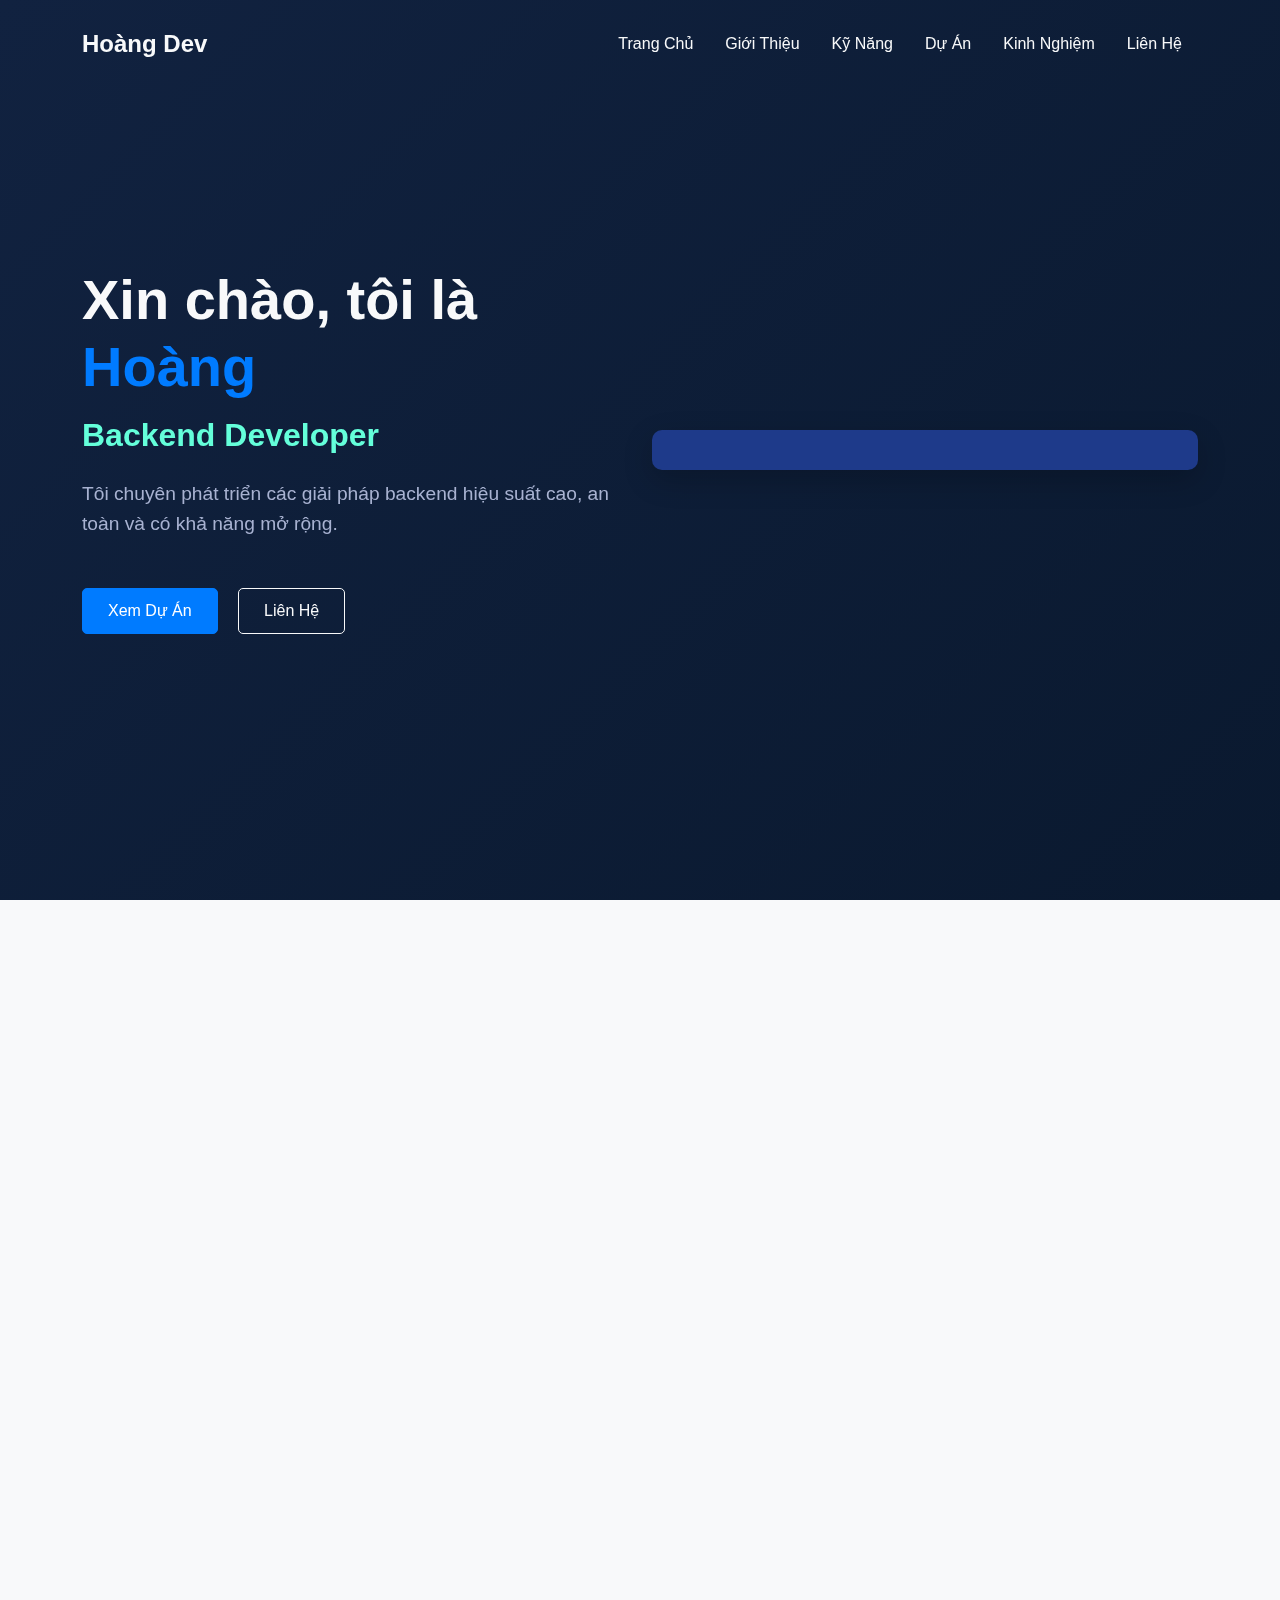
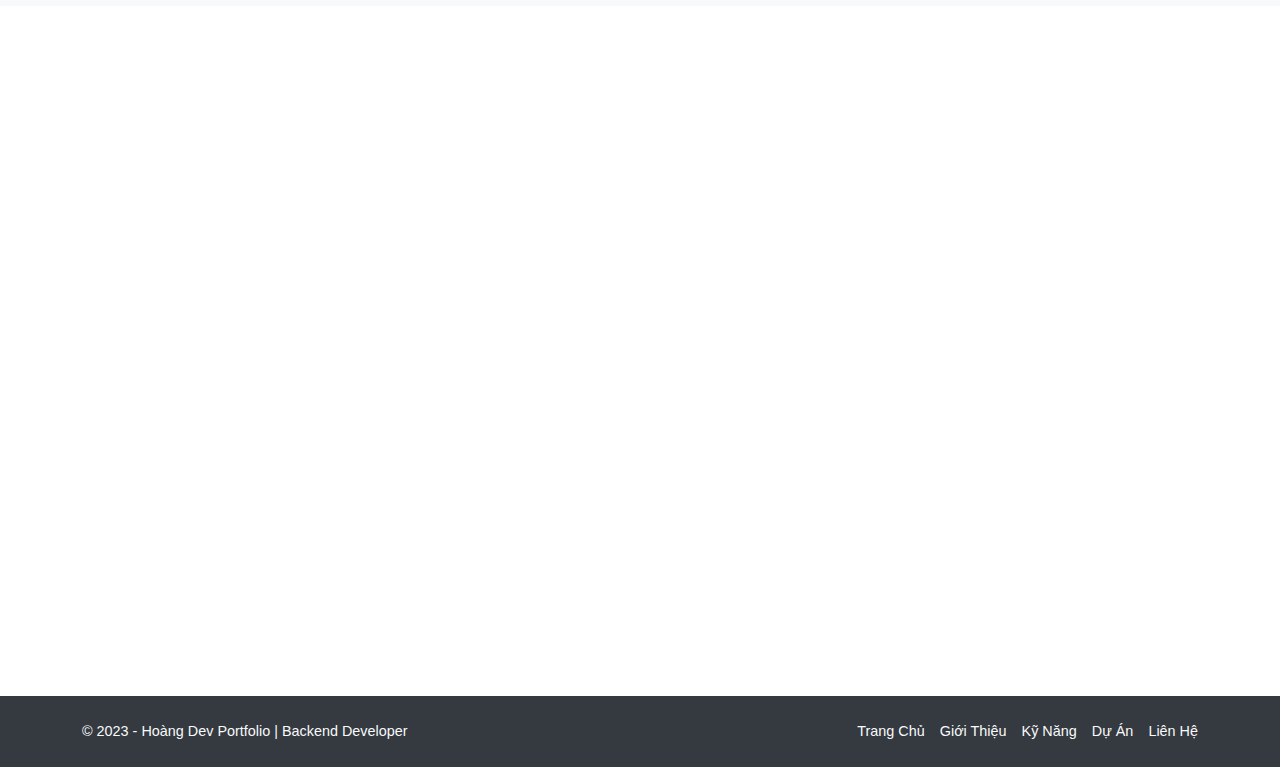
==== students/hoang.html @ db5a6a47 "create profile hoang" ====
<!DOCTYPE html>
<html lang="vi">
<head>
    <meta charset="UTF-8">
    <meta name="viewport" content="width=device-width, initial-scale=1.0">
    <title>Hoàng Dev - Backend Developer Portfolio</title>
    <!-- Bootstrap CSS -->
    <link href="https://cdn.jsdelivr.net/npm/bootstrap@5.3.0/dist/css/bootstrap.min.css" rel="stylesheet">
    <!-- Font Awesome -->
    <link rel="stylesheet" href="https://cdnjs.cloudflare.com/ajax/libs/font-awesome/6.4.0/css/all.min.css">
    <!-- AOS Animation Library -->
    <link href="https://unpkg.com/aos@2.3.1/dist/aos.css" rel="stylesheet">
    <!-- Custom CSS -->
    <link rel="stylesheet" href="/assets/css/hoang.css">
</head>
<body>
    <!-- Navbar -->
    <nav class="navbar navbar-expand-lg fixed-top" id="mainNav">
        <div class="container">
            <a class="navbar-brand" href="#page-top">Hoàng Dev</a>
            <button class="navbar-toggler" type="button" data-bs-toggle="collapse" data-bs-target="#navbarResponsive" aria-controls="navbarResponsive" aria-expanded="false" aria-label="Toggle navigation">
                <i class="fas fa-bars"></i>
            </button>
            <div class="collapse navbar-collapse" id="navbarResponsive">
                <ul class="navbar-nav ms-auto">
                    <li class="nav-item"><a class="nav-link" href="#trang-chu">Trang Chủ</a></li>
                    <li class="nav-item"><a class="nav-link" href="#gioi-thieu">Giới Thiệu</a></li>
                    <li class="nav-item"><a class="nav-link" href="#ky-nang">Kỹ Năng</a></li>
                    <li class="nav-item"><a class="nav-link" href="#du-an">Dự Án</a></li>
                    <li class="nav-item"><a class="nav-link" href="#kinh-nghiem">Kinh Nghiệm</a></li>
                    <li class="nav-item"><a class="nav-link" href="#lien-he">Liên Hệ</a></li>
                </ul>
            </div>
        </div>
    </nav>

    <!-- Header/Hero Section -->
    <header class="masthead" id="trang-chu">
        <div class="container h-100">
            <div class="row h-100 align-items-center">
                <div class="col-lg-6" data-aos="fade-right" data-aos-duration="1200">
                    <div class="hero-content">
                        <h1 class="fw-bold">Xin chào, tôi là <span class="highlight">Hoàng</span></h1>
                        <h2 class="mb-4">Backend Developer</h2>
                        <p class="lead mb-5">Tôi chuyên phát triển các giải pháp backend hiệu suất cao, an toàn và có khả năng mở rộng.</p>
                        <div class="hero-buttons">
                            <a href="#du-an" class="btn btn-primary me-3">Xem Dự Án</a>
                            <a href="#lien-he" class="btn btn-outline-light">Liên Hệ</a>
                        </div>
                    </div>
                </div>
                <div class="col-lg-6" data-aos="fade-left" data-aos-duration="1200">
                    <div class="hero-image">
                        <div class="code-container">
                            <pre><code>
class BackendDeveloper {
    constructor() {
        this.name = "Hoàng";
        this.role = "Backend Developer";
        this.skills = [
            "Node.js", "Express", 
            "MongoDB", "SQL", 
            "API Design", "Docker"
        ];
    }

    createSolution(problem) {
        return this.skills
            .filter(skill => skill.canSolve(problem))
            .map(skill => skill.implement());
    }
}
                            </code></pre>
                        </div>
                    </div>
                </div>
            </div>
        </div>
    </header>

    <!-- About Section -->
    <section class="about-section py-5" id="gioi-thieu">
        <div class="container">
            <div class="section-title text-center mb-5" data-aos="fade-up">
                <h2>Giới Thiệu</h2>
                <div class="divider mx-auto"></div>
            </div>
            <div class="row align-items-center">
                <div class="col-lg-5 mb-4 mb-lg-0" data-aos="fade-right">
                    <div class="about-image">
                        <!-- Thay thế đường dẫn bằng ảnh thật của bạn -->
                        <img src="/assets/images/profile-hoang.png" alt="Hoàng - Backend Developer" class="img-fluid rounded-3 shadow">
                    </div>
                </div>
                <div class="col-lg-7" data-aos="fade-left">
                    <div class="about-content">
                        <h3>Backend Developer với niềm đam mê tạo ra các giải pháp hiệu quả</h3>
                        <p class="lead">Với hơn X năm kinh nghiệm trong lĩnh vực phát triển phần mềm, tôi đã xây dựng nhiều ứng dụng có hiệu suất cao và khả năng mở rộng.</p>
                        <p>Tôi là một người học hỏi liên tục, luôn cập nhật các công nghệ mới và áp dụng các phương pháp tốt nhất cho từng dự án. Niềm đam mê của tôi là tạo ra các giải pháp backend mạnh mẽ, an toàn và dễ bảo trì.</p>
                        <div class="about-info mt-4">
                            <div class="row">
                                <div class="col-md-6">
                                    <div class="info-item mb-3">
                                        <h5><i class="fas fa-envelope me-2"></i> Email</h5>
                                        <p>hoang@example.com</p>
                                    </div>
                                </div>
                                <div class="col-md-6">
                                    <div class="info-item mb-3">
                                        <h5><i class="fas fa-map-marker-alt me-2"></i> Địa điểm</h5>
                                        <p>Hà Nội, Việt Nam</p>
                                    </div>
                                </div>
                                <div class="col-md-6">
                                    <div class="info-item mb-3">
                                        <h5><i class="fas fa-graduation-cap me-2"></i> Học vấn</h5>
                                        <p>Cử nhân Khoa học Máy tính</p>
                                    </div>
                                </div>
                                <div class="col-md-6">
                                    <div class="info-item mb-3">
                                        <h5><i class="fas fa-briefcase me-2"></i> Kinh nghiệm</h5>
                                        <p>X+ năm trong lĩnh vực phát triển</p>
                                    </div>
                                </div>
                            </div>
                        </div>
                        <div class="mt-4">
                            <a href="#" class="btn btn-primary me-3">Tải CV</a>
                            <div class="social-links d-inline-block">
                                <a href="#" class="social-link"><i class="fab fa-github"></i></a>
                                <a href="#" class="social-link"><i class="fab fa-linkedin"></i></a>
                                <a href="#" class="social-link"><i class="fab fa-twitter"></i></a>
                            </div>
                        </div>
                    </div>
                </div>
            </div>
        </div>
    </section>

    <!-- Skills Section -->
    <section class="skills-section py-5" id="ky-nang">
        <div class="container">
            <div class="section-title text-center mb-5" data-aos="fade-up">
                <h2>Kỹ Năng</h2>
                <div class="divider mx-auto"></div>
            </div>
            <div class="row">
                <!-- Backend Technologies -->
                <div class="col-lg-4 mb-4" data-aos="zoom-in" data-aos-delay="100">
                    <div class="skill-card">
                        <div class="card-icon mb-4">
                            <i class="fas fa-server"></i>
                        </div>
                        <h3>Backend Development</h3>
                        <ul class="skill-list">
                            <li><span>Node.js & Express</span> <div class="progress-bar"><div class="progress" style="width: 95%"></div></div></li>
                            <li><span>Python & Django</span> <div class="progress-bar"><div class="progress" style="width: 85%"></div></div></li>
                            <li><span>PHP & Laravel</span> <div class="progress-bar"><div class="progress" style="width: 80%"></div></div></li>
                            <li><span>Microservices</span> <div class="progress-bar"><div class="progress" style="width: 85%"></div></div></li>
                            <li><span>API Design</span> <div class="progress-bar"><div class="progress" style="width: 95%"></div></div></li>
                        </ul>
                    </div>
                </div>
                <!-- Database Technologies -->
                <div class="col-lg-4 mb-4" data-aos="zoom-in" data-aos-delay="200">
                    <div class="skill-card">
                        <div class="card-icon mb-4">
                            <i class="fas fa-database"></i>
                        </div>
                        <h3>Cơ sở dữ liệu</h3>
                        <ul class="skill-list">
                            <li><span>MySQL</span> <div class="progress-bar"><div class="progress" style="width: 90%"></div></div></li>
                            <li><span>PostgreSQL</span> <div class="progress-bar"><div class="progress" style="width: 85%"></div></div></li>
                            <li><span>MongoDB</span> <div class="progress-bar"><div class="progress" style="width: 90%"></div></div></li>
                            <li><span>Redis</span> <div class="progress-bar"><div class="progress" style="width: 80%"></div></div></li>
                            <li><span>ORM/ODM</span> <div class="progress-bar"><div class="progress" style="width: 85%"></div></div></li>
                        </ul>
                    </div>
                </div>
                <!-- DevOps & Tools -->
                <div class="col-lg-4 mb-4" data-aos="zoom-in" data-aos-delay="300">
                    <div class="skill-card">
                        <div class="card-icon mb-4">
                            <i class="fas fa-tools"></i>
                        </div>
                        <h3>DevOps & Tools</h3>
                        <ul class="skill-list">
                            <li><span>Docker</span> <div class="progress-bar"><div class="progress" style="width: 85%"></div></div></li>
                            <li><span>CI/CD</span> <div class="progress-bar"><div class="progress" style="width: 80%"></div></div></li>
                            <li><span>Git & GitHub</span> <div class="progress-bar"><div class="progress" style="width: 95%"></div></div></li>
                            <li><span>AWS/GCP</span> <div class="progress-bar"><div class="progress" style="width: 75%"></div></div></li>
                            <li><span>Testing</span> <div class="progress-bar"><div class="progress" style="width: 85%"></div></div></li>
                        </ul>
                    </div>
                </div>
            </div>
        </div>
    </section>

    <!-- Projects Section -->
    <section class="projects-section py-5" id="du-an">
        <div class="container">
            <div class="section-title text-center mb-5" data-aos="fade-up">
                <h2>Dự Án</h2>
                <div class="divider mx-auto"></div>
            </div>
            <div class="row">
                <!-- Project 1 -->
                <div class="col-lg-4 col-md-6 mb-4" data-aos="flip-left">
                    <div class="project-card">
                        <div class="project-image">
                            <img src="https://via.placeholder.com/600x400" alt="Dự án 1" class="img-fluid">
                        </div>
                        <div class="project-content">
                            <h4>Hệ thống Quản lý Tài nguyên</h4>
                            <p>Phát triển backend cho hệ thống quản lý tài nguyên doanh nghiệp với Node.js, Express và MongoDB.</p>
                            <div class="tech-stack">
                                <span>Node.js</span>
                                <span>Express</span>
                                <span>MongoDB</span>
                            </div>
                            <div class="project-links mt-3">
                                <a href="#" class="btn-project"><i class="fas fa-link"></i> Demo</a>
                                <a href="#" class="btn-project"><i class="fab fa-github"></i> GitHub</a>
                            </div>
                        </div>
                    </div>
                </div>
                <!-- Project 2 -->
                <div class="col-lg-4 col-md-6 mb-4" data-aos="flip-left" data-aos-delay="100">
                    <div class="project-card">
                        <div class="project-image">
                            <img src="https://via.placeholder.com/600x400" alt="Dự án 2" class="img-fluid">
                        </div>
                        <div class="project-content">
                            <h4>API Phân tích Dữ liệu</h4>
                            <p>Thiết kế và xây dựng REST API cho việc phân tích dữ liệu với Python, Django và PostgreSQL.</p>
                            <div class="tech-stack">
                                <span>Python</span>
                                <span>Django</span>
                                <span>PostgreSQL</span>
                            </div>
                            <div class="project-links mt-3">
                                <a href="#" class="btn-project"><i class="fas fa-link"></i> Demo</a>
                                <a href="#" class="btn-project"><i class="fab fa-github"></i> GitHub</a>
                            </div>
                        </div>
                    </div>
                </div>
                <!-- Project 3 -->
                <div class="col-lg-4 col-md-6 mb-4" data-aos="flip-left" data-aos-delay="200">
                    <div class="project-card">
                        <div class="project-image">
                            <img src="https://via.placeholder.com/600x400" alt="Dự án 3" class="img-fluid">
                        </div>
                        <div class="project-content">
                            <h4>Microservices E-commerce</h4>
                            <p>Phát triển hệ thống microservices cho nền tảng thương mại điện tử với Node.js, Docker và Redis.</p>
                            <div class="tech-stack">
                                <span>Node.js</span>
                                <span>Docker</span>
                                <span>Redis</span>
                                <span>Kafka</span>
                            </div>
                            <div class="project-links mt-3">
                                <a href="#" class="btn-project"><i class="fas fa-link"></i> Demo</a>
                                <a href="#" class="btn-project"><i class="fab fa-github"></i> GitHub</a>
                            </div>
                        </div>
                    </div>
                </div>
            </div>
            <div class="text-center mt-4" data-aos="fade-up">
                <a href="#" class="btn btn-outline-primary">Xem Thêm Dự Án</a>
            </div>
        </div>
    </section>

    <!-- Experience Section -->
    <section class="experience-section py-5" id="kinh-nghiem">
        <div class="container">
            <div class="section-title text-center mb-5" data-aos="fade-up">
                <h2>Kinh Nghiệm</h2>
                <div class="divider mx-auto"></div>
            </div>
            <div class="timeline" data-aos="fade-up">
                <!-- Experience 1 -->
                <div class="timeline-item">
                    <div class="timeline-dot"></div>
                    <div class="timeline-content" data-aos="fade-left">
                        <div class="timeline-date">2021 - Hiện tại</div>
                        <h4>Senior Backend Developer</h4>
                        <h5>Công ty ABC Technology</h5>
                        <p>Phát triển và duy trì hệ thống backend cho nhiều ứng dụng quy mô lớn, hướng dẫn đội ngũ junior developer và tối ưu hóa hiệu suất hệ thống.</p>
                        <ul class="timeline-achievements">
                            <li>Cải thiện thời gian phản hồi API lên 40%</li>
                            <li>Phát triển kiến trúc microservices cho hệ thống mới</li>
                            <li>Thiết lập CI/CD pipeline cho quy trình phát triển</li>
                        </ul>
                    </div>
                </div>
                <!-- Experience 2 -->
                <div class="timeline-item">
                    <div class="timeline-dot"></div>
                    <div class="timeline-content" data-aos="fade-right">
                        <div class="timeline-date">2019 - 2021</div>
                        <h4>Backend Developer</h4>
                        <h5>Công ty XYZ Solutions</h5>
                        <p>Phát triển các giải pháp backend với Node.js và Express, làm việc với cơ sở dữ liệu MongoDB và triển khai API REST.</p>
                        <ul class="timeline-achievements">
                            <li>Xây dựng hệ thống xác thực và phân quyền người dùng</li>
                            <li>Thiết kế và triển khai database schema hiệu quả</li>
                            <li>Tích hợp các dịch vụ bên thứ ba như thanh toán, thông báo</li>
                        </ul>
                    </div>
                </div>
                <!-- Experience 3 -->
                <div class="timeline-item">
                    <div class="timeline-dot"></div>
                    <div class="timeline-content" data-aos="fade-left">
                        <div class="timeline-date">2017 - 2019</div>
                        <h4>Junior Developer</h4>
                        <h5>Công ty DEF Tech</h5>
                        <p>Làm việc trong môi trường phát triển full-stack, với trọng tâm ngày càng nhiều vào backend với PHP và MySQL.</p>
                        <ul class="timeline-achievements">
                            <li>Tham gia phát triển ứng dụng web cho nhiều khách hàng</li>
                            <li>Học hỏi và áp dụng các framework phát triển web hiện đại</li>
                            <li>Hiểu biết cơ bản về qui trình phát triển phần mềm</li>
                        </ul>
                    </div>
                </div>
            </div>
        </div>
    </section>

    <!-- Testimonials Section -->
    <section class="testimonials-section py-5">
        <div class="container">
            <div class="section-title text-center mb-5" data-aos="fade-up">
                <h2>Nhận Xét</h2>
                <div class="divider mx-auto"></div>
            </div>
            <div class="row">
                <div class="col-md-12">
                    <div id="testimonialCarousel" class="carousel slide" data-bs-ride="carousel">
                        <div class="carousel-inner">
                            <!-- Testimonial 1 -->
                            <div class="carousel-item active">
                                <div class="testimonial-item text-center" data-aos="zoom-in">
                                    <div class="testimonial-avatar">
                                        <img src="https://via.placeholder.com/80" alt="Avatar" class="rounded-circle">
                                    </div>
                                    <div class="testimonial-content">
                                        <p>"Hoàng là một backend developer xuất sắc, luôn đưa ra các giải pháp hiệu quả và có thể mở rộng. Kiến thức kỹ thuật và khả năng giải quyết vấn đề của anh ấy đã giúp dự án của chúng tôi thành công vượt mong đợi."</p>
                                        <h5>Nguyễn Văn A</h5>
                                        <span>CTO, Công ty ABC Technology</span>
                                    </div>
                                </div>
                            </div>
                            <!-- Testimonial 2 -->
                            <div class="carousel-item">
                                <div class="testimonial-item text-center" data-aos="zoom-in">
                                    <div class="testimonial-avatar">
                                        <img src="https://via.placeholder.com/80" alt="Avatar" class="rounded-circle">
                                    </div>
                                    <div class="testimonial-content">
                                        <p>"Tôi đã làm việc với Hoàng trong nhiều dự án, và tôi luôn ấn tượng với kiến thức sâu rộng của anh ấy về hệ thống backend và khả năng tìm ra giải pháp sáng tạo cho các vấn đề phức tạp."</p>
                                        <h5>Trần Thị B</h5>
                                        <span>Project Manager, XYZ Solutions</span>
                                    </div>
                                </div>
                            </div>
                            <!-- Testimonial 3 -->
                            <div class="carousel-item">
                                <div class="testimonial-item text-center" data-aos="zoom-in">
                                    <div class="testimonial-avatar">
                                        <img src="https://via.placeholder.com/80" alt="Avatar" class="rounded-circle">
                                    </div>
                                    <div class="testimonial-content">
                                        <p>"Hoàng không chỉ là một developer giỏi mà còn là một người đồng nghiệp tuyệt vời. Anh ấy luôn sẵn sàng giúp đỡ và chia sẻ kiến thức, điều này đã nâng cao hiệu suất của cả đội."</p>
                                        <h5>Lê Văn C</h5>
                                        <span>Senior Frontend Developer, DEF Tech</span>
                                    </div>
                                </div>
                            </div>
                        </div>
                        <button class="carousel-control-prev" type="button" data-bs-target="#testimonialCarousel" data-bs-slide="prev">
                            <i class="fas fa-chevron-left"></i>
                        </button>
                        <button class="carousel-control-next" type="button" data-bs-target="#testimonialCarousel" data-bs-slide="next">
                            <i class="fas fa-chevron-right"></i>
                        </button>
                    </div>
                </div>
            </div>
        </div>
    </section>

    <!-- Contact Section -->
    <section class="contact-section py-5" id="lien-he">
        <div class="container">
            <div class="section-title text-center mb-5" data-aos="fade-up">
                <h2>Liên Hệ</h2>
                <div class="divider mx-auto"></div>
            </div>
            <div class="row">
                <div class="col-lg-5 mb-4 mb-lg-0" data-aos="fade-right">
                    <div class="contact-info">
                        <h3>Thông tin liên hệ</h3>
                        <p>Nếu bạn có bất kỳ dự án hoặc cơ hội hợp tác nào, đừng ngần ngại liên hệ với tôi qua các kênh sau:</p>
                        <div class="info-item">
                            <div class="info-icon">
                                <i class="fas fa-envelope"></i>
                            </div>
                            <div class="info-text">
                                <h5>Email</h5>
                                <p>hoang@example.com</p>
                            </div>
                        </div>
                        <div class="info-item">
                            <div class="info-icon">
                                <i class="fas fa-phone"></i>
                            </div>
                            <div class="info-text">
                                <h5>Điện thoại</h5>
                                <p>+84 123 456 789</p>
                            </div>
                        </div>
                        <div class="info-item">
                            <div class="info-icon">
                                <i class="fas fa-map-marker-alt"></i>
                            </div>
                            <div class="info-text">
                                <h5>Địa chỉ</h5>
                                <p>Hà Nội, Việt Nam</p>
                            </div>
                        </div>
                        <div class="social-links mt-4">
                            <a href="#" class="social-link"><i class="fab fa-github"></i></a>
                            <a href="#" class="social-link"><i class="fab fa-linkedin"></i></a>
                            <a href="#" class="social-link"><i class="fab fa-twitter"></i></a>
                            <a href="#" class="social-link"><i class="fab fa-facebook"></i></a>
                        </div>
                    </div>
                </div>
                <div class="col-lg-7" data-aos="fade-left">
                    <div class="contact-form">
                        <form id="contactForm">
                            <div class="row">
                                <div class="col-md-6 mb-3">
                                    <input type="text" class="form-control" id="name" placeholder="Họ và tên" required>
                                </div>
                                <div class="col-md-6 mb-3">
                                    <input type="email" class="form-control" id="email" placeholder="Email" required>
                                </div>
                            </div>
                            <div class="mb-3">
                                <input type="text" class="form-control" id="subject" placeholder="Tiêu đề" required>
                            </div>
                            <div class="mb-3">
                                <textarea class="form-control" id="message" rows="5" placeholder="Nội dung tin nhắn" required></textarea>
                            </div>
                            <div class="text-center">
                                <button type="submit" class="btn btn-primary">Gửi Tin Nhắn</button>
                            </div>
                        </form>
                    </div>
                </div>
            </div>
        </div>
    </section>

    <!-- Footer -->
    <footer class="footer py-4">
        <div class="container">
            <div class="row align-items-center">
                <div class="col-lg-6 text-lg-start">
                    <div class="copyright">
                        &copy; 2023 - Hoàng Dev Portfolio | Backend Developer
                    </div>
                </div>
                <div class="col-lg-6 text-lg-end">
                    <div class="footer-links">
                        <a href="#trang-chu">Trang Chủ</a>
                        <a href="#gioi-thieu">Giới Thiệu</a>
                        <a href="#ky-nang">Kỹ Năng</a>
                        <a href="#du-an">Dự Án</a>
                        <a href="#lien-he">Liên Hệ</a>
                    </div>
                </div>
            </div>
        </div>
    </footer>

    <!-- Back to Top Button -->
    <a href="#" class="back-to-top" id="backToTop"><i class="fas fa-arrow-up"></i></a>

    <!-- Bootstrap Bundle with Popper -->
    <script src="https://cdn.jsdelivr.net/npm/bootstrap@5.3.0/dist/js/bootstrap.bundle.min.js"></script>
    <!-- AOS Animation Library -->
    <script src="https://unpkg.com/aos@2.3.1/dist/aos.js"></script>
    <!-- Custom JavaScript -->
    <script src="/assets/js/hoang.js"></script>
</body>
</html
---- assets/css/hoang.css ----
/* ===== GENERAL STYLES ===== */
:root {
    --primary-color: #007bff;
    --secondary-color: #6c757d;
    --dark-color: #212529;
    --light-color: #f8f9fa;
    --success-color: #28a745;
    --info-color: #17a2b8;
    --warning-color: #ffc107;
    --danger-color: #dc3545;
    --footer-color: #343a40;
    --transition: all 0.3s ease;
    --box-shadow: 0 5px 15px rgba(0, 0, 0, 0.1);
    --border-radius: 5px;
}

* {
    margin: 0;
    padding: 0;
    box-sizing: border-box;
}

html {
    scroll-behavior: smooth;
}

body {
    font-family: 'Roboto', sans-serif;
    line-height: 1.6;
    color: var(--dark-color);
    background-color: var(--light-color);
    overflow-x: hidden;
}

h1, h2, h3, h4, h5, h6 {
    font-weight: 700;
    margin-bottom: 1rem;
}

.section-title {
    margin-bottom: 3rem;
}

.section-title h2 {
    font-size: 2.5rem;
    font-weight: 700;
    color: var(--dark-color);
    margin-bottom: 1rem;
}

.divider {
    width: 80px;
    height: 3px;
    background-color: var(--primary-color);
    margin: 0 auto;
}

.btn-primary {
    background-color: var(--primary-color);
    border-color: var(--primary-color);
    padding: 10px 25px;
    border-radius: var(--border-radius);
    transition: var(--transition);
}

.btn-primary:hover {
    background-color: #0056b3;
    border-color: #0056b3;
    transform: translateY(-3px);
    box-shadow: var(--box-shadow);
}

.btn-outline-light {
    border-color: var(--light-color);
    color: var(--light-color);
    padding: 10px 25px;
    border-radius: var(--border-radius);
    transition: var(--transition);
}

.btn-outline-light:hover {
    background-color: var(--light-color);
    color: var(--dark-color);
    transform: translateY(-3px);
    box-shadow: var(--box-shadow);
}

.btn-outline-primary {
    border-color: var(--primary-color);
    color: var(--primary-color);
    padding: 10px 25px;
    border-radius: var(--border-radius);
    transition: var(--transition);
}

.btn-outline-primary:hover {
    background-color: var(--primary-color);
    color: white;
    transform: translateY(-3px);
    box-shadow: var(--box-shadow);
}

/* ===== NAVBAR ===== */
#mainNav {
    background-color: transparent;
    padding: 20px 0;
    transition: var(--transition);
}

#mainNav .navbar-brand {
    color: var(--light-color);
    font-weight: 700;
    font-size: 1.5rem;
}

#mainNav .navbar-toggler {
    border: none;
    color: var(--light-color);
}

#mainNav .navbar-nav .nav-link {
    color: var(--light-color);
    padding: 0.5rem 1rem;
    transition: var(--transition);
}

#mainNav .navbar-nav .nav-link:hover {
    color: var(--primary-color);
}

#mainNav.navbar-scrolled {
    background-color: var(--dark-color);
    padding: 10px 0;
    box-shadow: var(--box-shadow);
}

/* ===== HEADER/HERO SECTION ===== */
.masthead {
    height: 100vh;
    min-height: 500px;
    background-color: #112240;
    background-image: linear-gradient(135deg, #112240 0%, #0a192f 100%);
    display: flex;
    align-items: center;
    position: relative;
    overflow: hidden;
    color: var(--light-color);
}

.hero-content {
    z-index: 1;
}

.hero-content h1 {
    font-size: 3.5rem;
    margin-bottom: 1rem;
}

.hero-content .highlight {
    color: var(--primary-color);
}

.hero-content h2 {
    font-size: 2rem;
    margin-bottom: 1.5rem;
    color: #64ffda;
}

.hero-content p {
    font-size: 1.2rem;
    margin-bottom: 2rem;
    color: #a8b2d1;
}

.hero-buttons {
    margin-top: 2rem;
}

.hero-image {
    position: relative;
}

.code-container {
    background-color: #1e3a8a;
    border-radius: 10px;
    padding: 20px;
    color: #f8f9fa;
    font-family: 'Fira Code', monospace;
    box-shadow: 0 10px 30px rgba(0, 0, 0, 0.2);
    overflow: hidden;
}

.code-container pre {
    margin: 0;
    position: relative;
    overflow-x: auto;
    white-space: pre-wrap;
}

.code-container code {
    color: #a8b2d1;
}

/* ===== ABOUT SECTION ===== */
.about-section {
    padding: 100px 0;
    background-color: #f8f9fa;
}

.about-image img {
    width: 100%;
    border-radius: 10px;
    box-shadow: var(--box-shadow);
    transition: var(--transition);
}

.about-image img:hover {
    transform: scale(1.02);
}

.about-content h3 {
    margin-bottom: 1.5rem;
    color: var(--dark-color);
}

.about-content p {
    margin-bottom: 1.5rem;
    color: #6c757d;
}

.info-item h5 {
    font-size: 1.1rem;
    color: var(--dark-color);
    margin-bottom: 0.2rem;
}

.info-item p {
    color: #6c757d;
    margin-bottom: 0.5rem;
}

.social-links {
    display: inline-block;
}

.social-link {
    display: inline-flex;
    align-items: center;
    justify-content: center;
    width: 40px;
    height: 40px;
    border-radius: 50%;
    background-color: var(--primary-color);
    color: var(--light-color);
    margin-right: 10px;
    transition: var(--transition);
    text-decoration: none;
}

.social-link:hover {
    background-color: var(--dark-color);
    color: var(--light-color);
    transform: translateY(-3px);
}

/* ===== SKILLS SECTION ===== */
.skills-section {
    background-color: #ffffff;
    padding: 100px 0;
}

.skill-card {
    background-color: #ffffff;
    border-radius: 10px;
    padding: 30px;
    box-shadow: var(--box-shadow);
    height: 100%;
    transition: var(--transition);
}

.skill-card:hover {
    transform: translateY(-5px);
}

.card-icon {
    width: 70px;
    height: 70px;
    background-color: var(--primary-color);
    border-radius: 50%;
    display: flex;
    align-items: center;
    justify-content: center;
    margin: 0 auto 20px;
}

.card-icon i {
    font-size: 2rem;
    color: var(--light-color);
}

.skill-card h3 {
    font-size: 1.5rem;
    text-align: center;
    margin-bottom: 20px;
    color: var(--dark-color);
}

.skill-list {
    list-style: none;
    padding: 0;
}

.skill-list li {
    display: flex;
    justify-content: space-between;
    align-items: center;
    margin-bottom: 15px;
}

.skill-list li span {
    font-weight: 500;
    color: var(--dark-color);
}

.progress-bar {
    width: 50%;
    height: 8px;
    background-color: #e9ecef;
    border-radius: 10px;
    overflow: hidden;
}

.progress {
    height: 100%;
    background-color: var(--primary-color);
    border-radius: 10px;
}

/* ===== PROJECTS SECTION ===== */
.projects-section {
    background-color: #f8f9fa;
    padding: 100px 0;
}

.project-card {
    background-color: #ffffff;
    border-radius: 10px;
    box-shadow: var(--box-shadow);
    overflow: hidden;
    transition: var(--transition);
    height: 100%;
}

.project-card:hover {
    transform: translateY(-10px);
}

.project-image {
    position: relative;
    overflow: hidden;
}

.project-image img {
    width: 100%;
    transition: var(--transition);
}

.project-card:hover .project-image img {
    transform: scale(1.05);
}

.project-content {
    padding: 20px;
}

.project-content h4 {
    font-size: 1.3rem;
    margin-bottom: 10px;
    color: var(--dark-color);
}

.project-content p {
    color: #6c757d;
    margin-bottom: 15px;
}

.tech-stack {
    margin-bottom: 15px;
}

.tech-stack span {
    display: inline-block;
    padding: 5px 10px;
    background-color: #e9ecef;
    color: var(--dark-color);
    border-radius: 20px;
    font-size: 0.8rem;
    margin-right: 5px;
    margin-bottom: 5px;
}

.btn-project {
    display: inline-block;
    padding: 8px 12px;
    background-color: var(--light-color);
    color: var(--dark-color);
    text-decoration: none;
    border-radius: var(--border-radius);
    font-size: 0.9rem;
    transition: var(--transition);
    margin-right: 10px;
}

.btn-project:hover {
    background-color: var(--primary-color);
    color: var(--light-color);
}

/* ===== EXPERIENCE SECTION ===== */
.experience-section {
    padding: 100px 0;
    background-color: #ffffff;
}

.timeline {
    position: relative;
    padding: 0;
    list-style: none;
}

.timeline:before {
    content: "";
    position: absolute;
    top: 0;
    bottom: 0;
    left: 50%;
    width: 2px;
    margin-left: -1px;
    background-color: #e9ecef;
}

.timeline-item {
    position: relative;
    margin-bottom: 50px;
}

.timeline-dot {
    position: absolute;
    left: 50%;
    width: 20px;
    height: 20px;
    margin-left: -10px;
    background-color: var(--primary-color);
    border-radius: 50%;
    z-index: 2;
}

.timeline-content {
    position: relative;
    width: 45%;
    padding: 20px;
    background-color: #ffffff;
    box-shadow: var(--box-shadow);
    border-radius: 5px;
}

.timeline-item:nth-child(odd) .timeline-content {
    margin-left: auto;
}

.timeline-date {
    display: inline-block;
    padding: 5px 15px;
    background-color: var(--primary-color);
    color: var(--light-color);
    border-radius: 20px;
    font-size: 0.9rem;
    margin-bottom: 15px;
}

.timeline-content h4 {
    font-size: 1.3rem;
    margin-bottom: 5px;
    color: var(--dark-color);
}

.timeline-content h5 {
    font-size: 1rem;
    color: var(--primary-color);
    margin-bottom: 15px;
}

.timeline-achievements {
    margin-top: 15px;
    padding-left: 20px;
}

.timeline-achievements li {
    margin-bottom: 5px;
    color: #6c757d;
}

/* ===== TESTIMONIALS SECTION ===== */
.testimonials-section {
    background-color: #f8f9fa;
    padding: 100px 0;
}

.testimonial-item {
    max-width: 700px;
    margin: 0 auto;
}

.testimonial-avatar {
    width: 80px;
    height: 80px;
    margin: 0 auto 20px;
}

.testimonial-avatar img {
    width: 100%;
    height: 100%;
    object-fit: cover;
    border: 3px solid var(--primary-color);
}

.testimonial-content p {
    font-size: 1.1rem;
    font-style: italic;
    margin-bottom: 20px;
    color: #6c757d;
}

.testimonial-content h5 {
    font-size: 1.1rem;
    margin-bottom: 5px;
    color: var(--dark-color);
}

.testimonial-content span {
    color: var(--primary-color);
}

.carousel-control-prev,
.carousel-control-next {
    width: 50px;
    height: 50px;
    background-color: var(--primary-color);
    border-radius: 50%;
    opacity: 1;
    top: 50%;
    transform: translateY(-50%);
}

.carousel-control-prev {
    left: -25px;
}

.carousel-control-next {
    right: -25px;
}

.carousel-control-prev i,
.carousel-control-next i {
    color: white;
}

/* ===== CONTACT SECTION ===== */
.contact-section {
    padding: 100px 0;
    background-color: #ffffff;
}

.contact-info {
    background-color: var(--primary-color);
    color: var(--light-color);
    padding: 30px;
    border-radius: 10px;
    height: 100%;
}

.contact-info h3 {
    margin-bottom: 20px;
    font-size: 1.5rem;
}

.info-item {
    display: flex;
    margin-bottom: 20px;
}

.info-icon {
    width: 50px;
    height: 50px;
    background-color: rgba(255, 255, 255, 0.1);
    border-radius: 50%;
    display: flex;
    align-items: center;
    justify-content: center;
    margin-right: 15px;
}

.info-icon i {
    font-size: 1.2rem;
    color: var(--light-color);
}

.info-text h5 {
    margin-bottom: 5px;
    font-size: 1.1rem;
}

.contact-info .social-link {
    background-color: rgba(255, 255, 255, 0.1);
}

.contact-info .social-link:hover {
    background-color: var(--light-color);
    color: var(--primary-color);
}

.contact-form {
    background-color: #ffffff;
    padding: 30px;
    border-radius: 10px;
    box-shadow: var(--box-shadow);
}

.form-control {
    padding: 12px 15px;
    border: 1px solid #e9ecef;
    border-radius: var(--border-radius);
    margin-bottom: 15px;
}

.form-control:focus {
    box-shadow: none;
    border-color: var(--primary-color);
}

/* ===== FOOTER ===== */
.footer {
    background-color: var(--footer-color);
    color: var(--light-color);
}

.copyright {
    font-size: 0.9rem;
}

.footer-links {
    display: flex;
    justify-content: flex-end;
}

.footer-links a {
    color: var(--light-color);
    margin-left: 15px;
    text-decoration: none;
    font-size: 0.9rem;
    transition: var(--transition);
}

.footer-links a:hover {
    color: var(--primary-color);
}

/* ===== BACK TO TOP BUTTON ===== */
.back-to-top {
    position: fixed;
    bottom: 20px;
    right: 20px;
    width: 40px;
    height: 40px;
    background-color: var(--primary-color);
    color: var(--light-color);
    border-radius: 50%;
    display: flex;
    align-items: center;
    justify-content: center;
    text-decoration: none;
    opacity: 0;
    visibility: hidden;
    transition: var(--transition);
    z-index: 1000;
}

.back-to-top.active {
    opacity: 1;
    visibility: visible;
}

.back-to-top:hover {
    background-color: var(--dark-color);
    color: var(--light-color);
    transform: translateY(-3px);
}

/* ===== RESPONSIVE STYLES ===== */
@media (max-width: 991.98px) {
    .masthead {
        padding: 100px 0;
        height: auto;
    }
    
    .hero-content h1 {
        font-size: 2.5rem;
    }
    
    .hero-content h2 {
        font-size: 1.5rem;
    }
    
    .section-title h2 {
        font-size: 2rem;
    }
    
    .timeline:before {
        left: 40px;
    }
    
    .timeline-dot {
        left: 40px;
    }
    
    .timeline-content {
        width: calc(100% - 80px);
        margin-left: 80px !important;
    }
}

@media (max-width: 767.98px) {
    .hero-content h1 {
        font-size: 2rem;
    }
    
    .hero-content h2 {
        font-size: 1.2rem;
    }
    
    .hero-content p {
        font-size: 1rem;
    }
    
    .section-title h2 {
        font-size: 1.8rem;
    }
    
    .about-image {
        margin-bottom: 30px;
    }
    
    .skill-card {
        margin-bottom: 30px;
    }
    
    .project-card {
        margin-bottom: 30px;
    }
    
    .footer-links {
        justify-content: flex-start;
        margin-top: 15px;
    }
    
    .footer-links a {
        margin-left: 0;
        margin-right: 15px;
    }
}
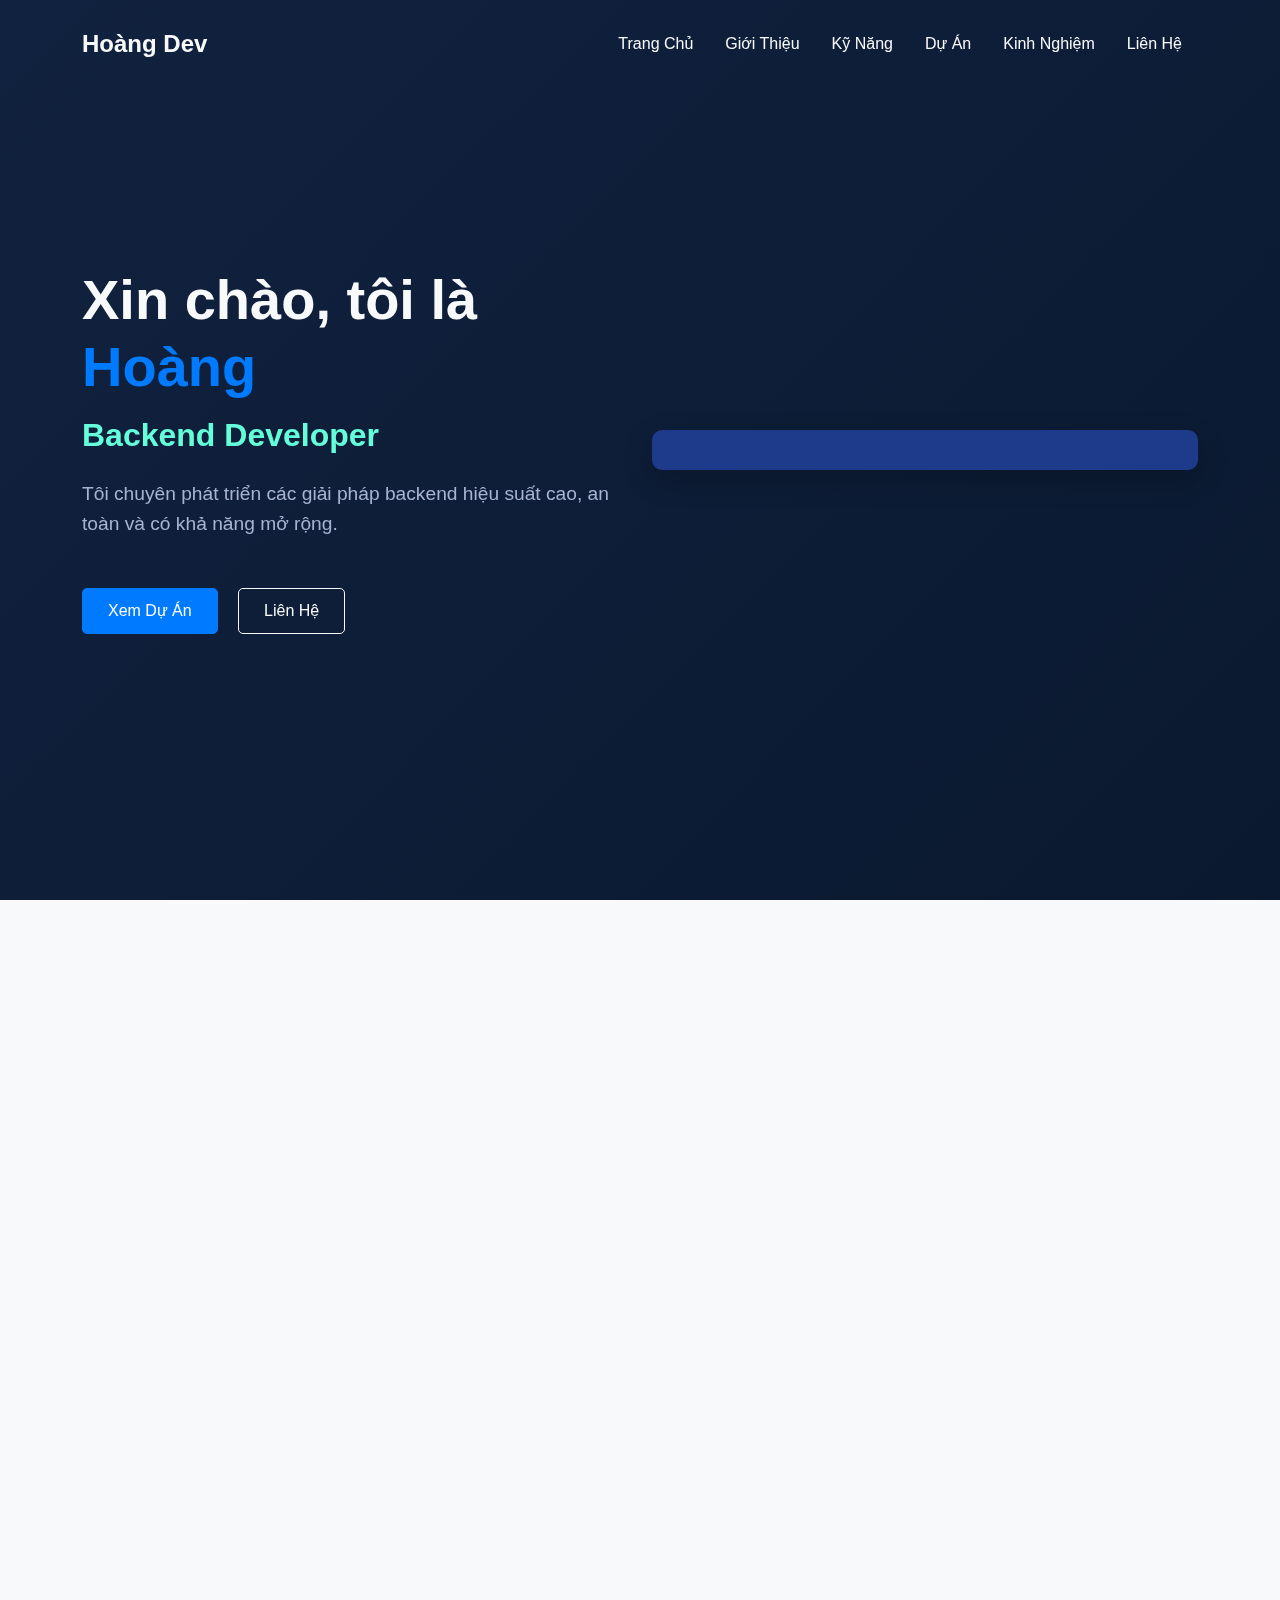
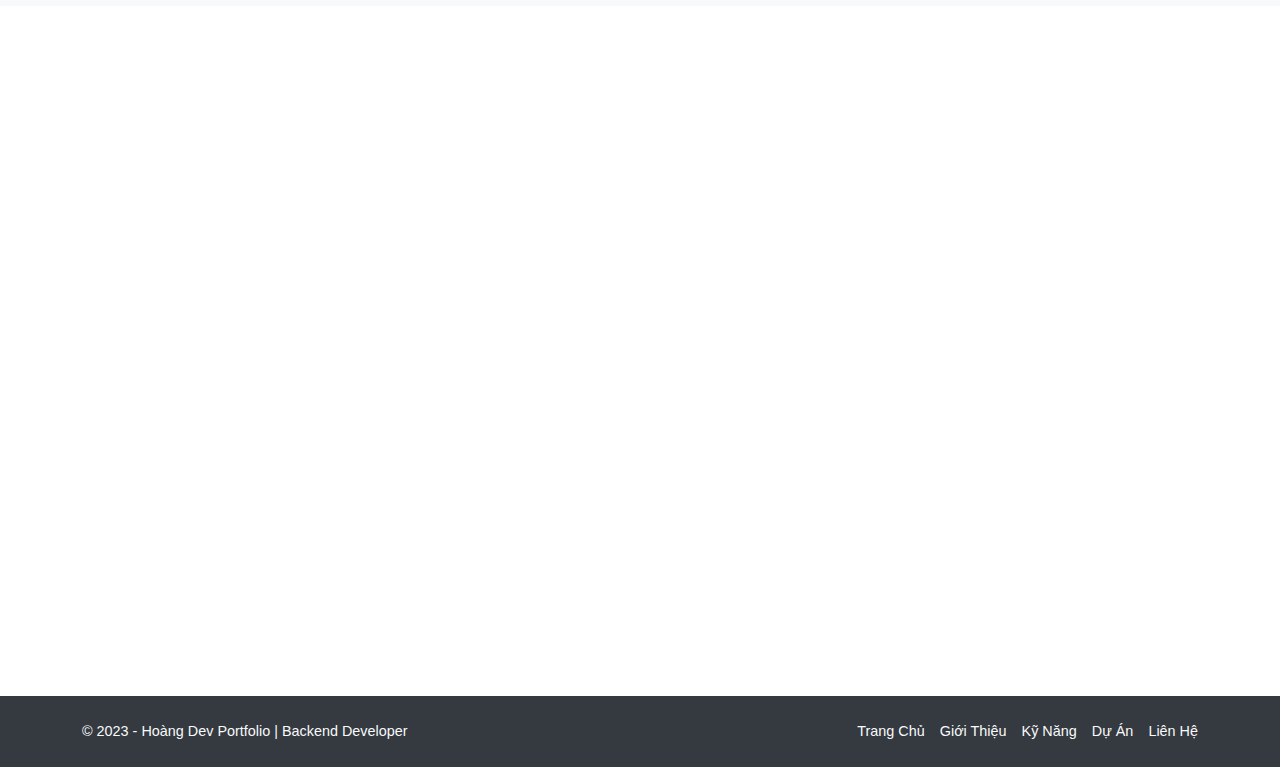
==== commit 42c4dc78: "final" ====
--- a/students/hoang.html
+++ b/students/hoang.html
@@ -11,7 +11,7 @@
     <!-- AOS Animation Library -->
     <link href="https://unpkg.com/aos@2.3.1/dist/aos.css" rel="stylesheet">
     <!-- Custom CSS -->
-    <link rel="stylesheet" href="/assets/css/hoang.css">
+    <link rel="stylesheet" href="../assets/css/hoang.css">
 </head>
 <body>
     <!-- Navbar -->
@@ -89,7 +89,7 @@
                 <div class="col-lg-5 mb-4 mb-lg-0" data-aos="fade-right">
                     <div class="about-image">
                         <!-- Thay thế đường dẫn bằng ảnh thật của bạn -->
-                        <img src="/assets/images/profile-hoang.png" alt="Hoàng - Backend Developer" class="img-fluid rounded-3 shadow">
+                        <img src="../assets/images/profile-hoang.png" alt="Hoàng - Backend Developer" class="img-fluid rounded-3 shadow">
                     </div>
                 </div>
                 <div class="col-lg-7" data-aos="fade-left">
@@ -502,6 +502,6 @@
     <!-- AOS Animation Library -->
     <script src="https://unpkg.com/aos@2.3.1/dist/aos.js"></script>
     <!-- Custom JavaScript -->
-    <script src="/assets/js/hoang.js"></script>
+    <script src="../assets/js/hoang.js"></script>
 </body>
 </html